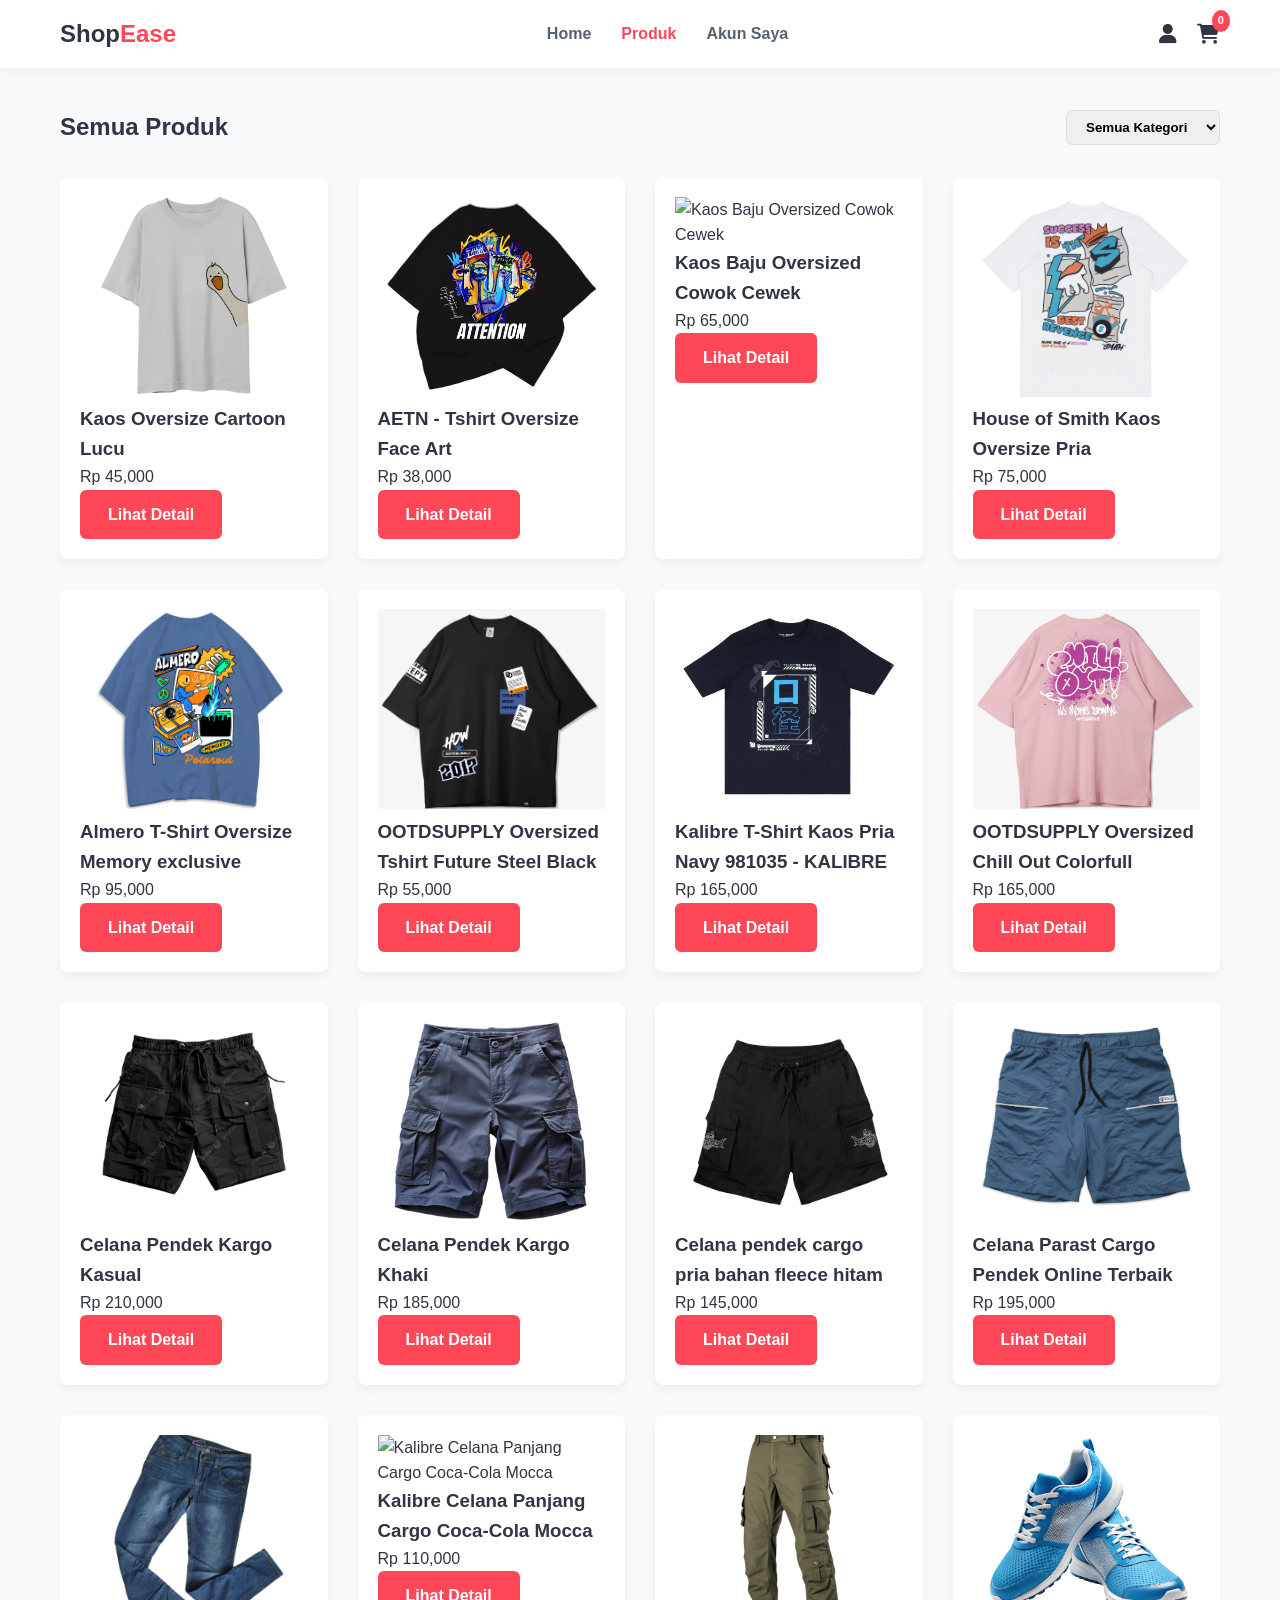
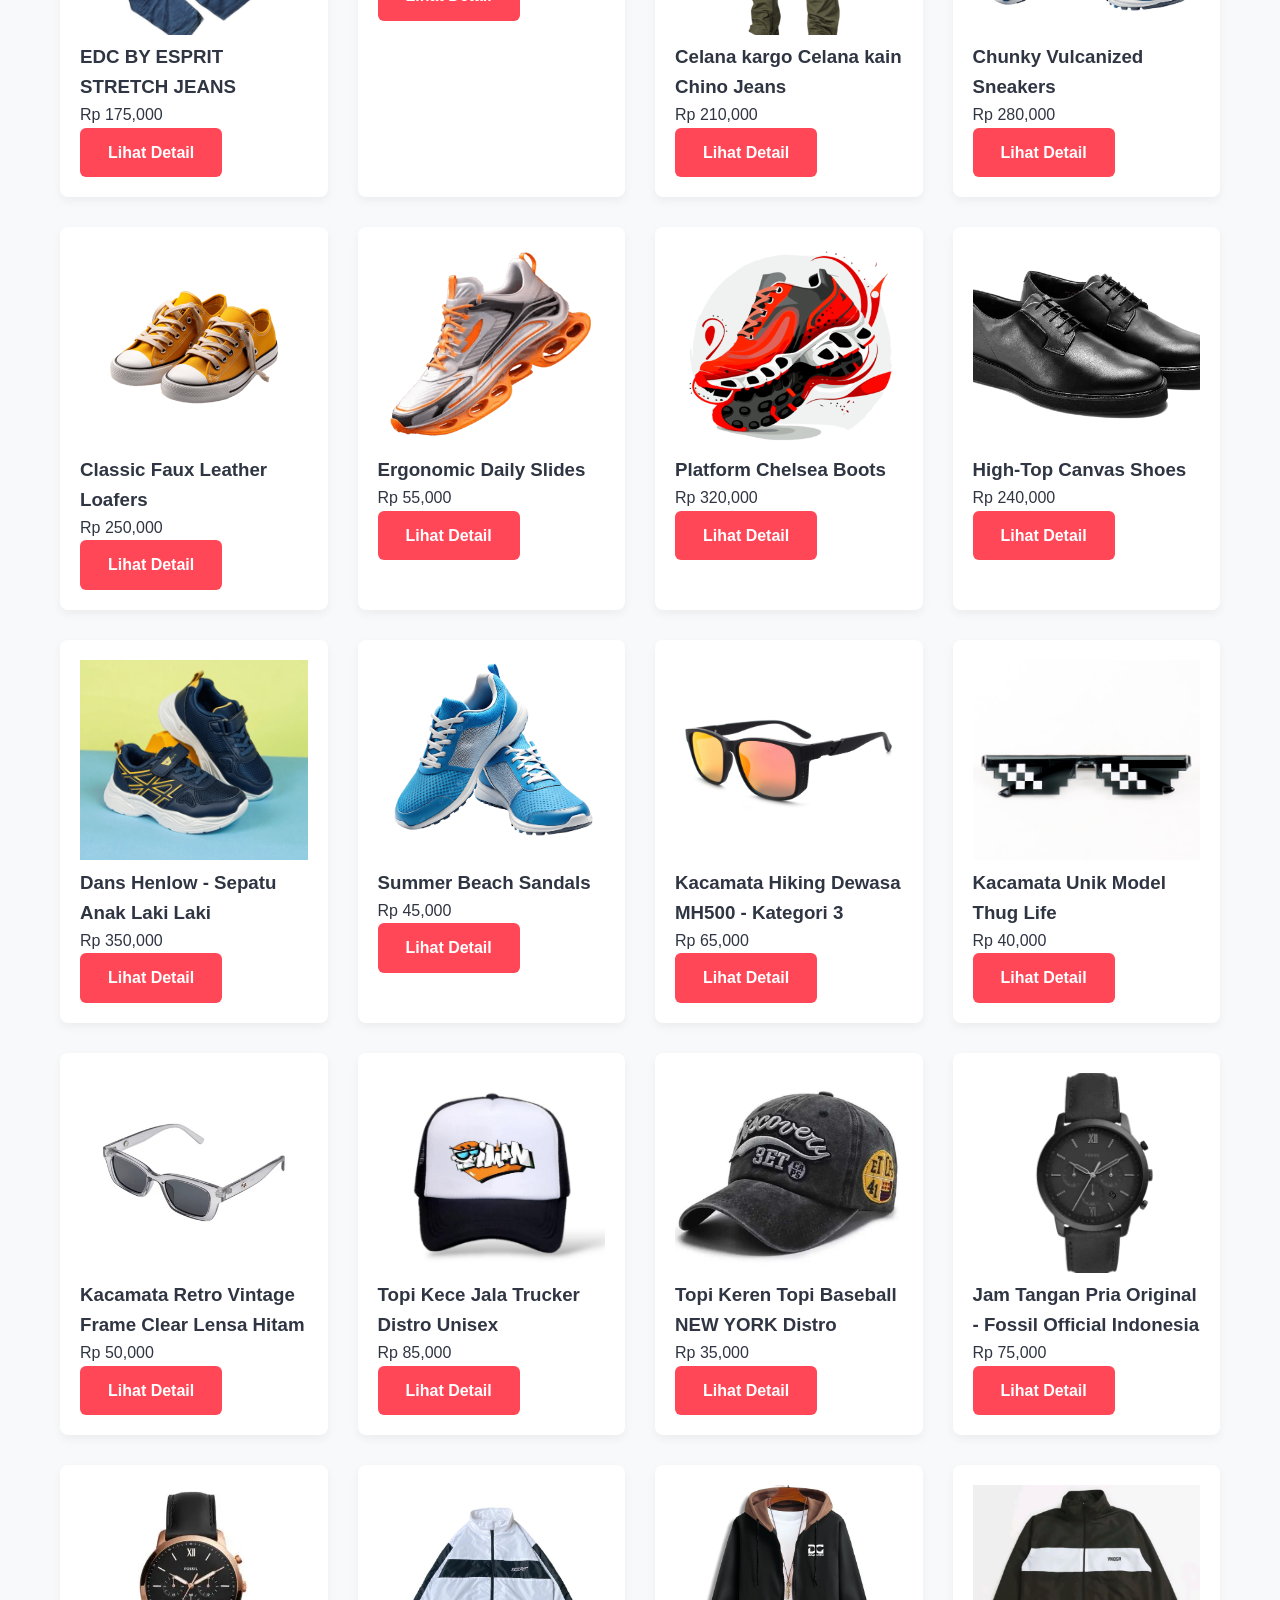
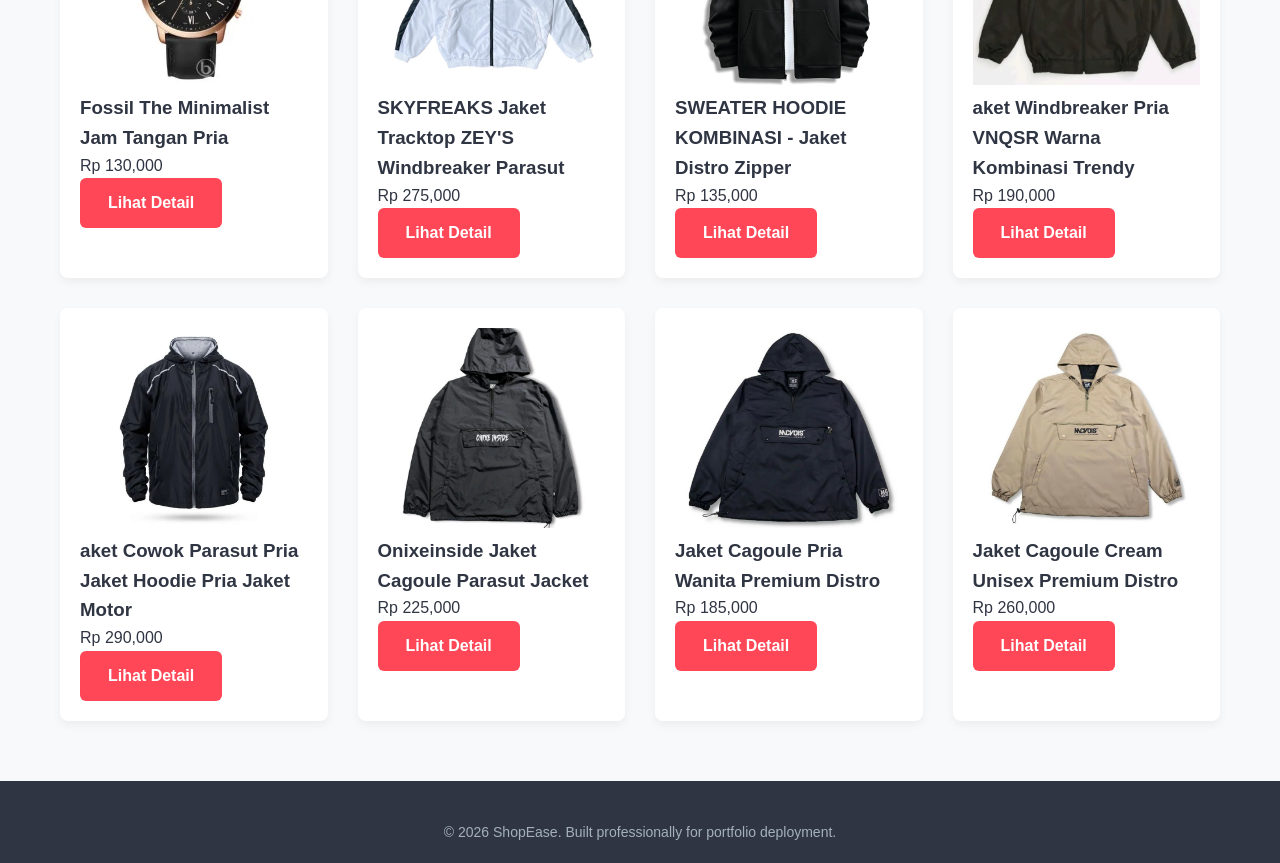
==== product-detail.html @ 487f9df6 "first commit" ====
<!DOCTYPE html>
<html lang="id">
<head>
    <meta charset="UTF-8">
    <meta name="viewport" content="width=device-width, initial-scale=1.0">
    <title>Detail Produk - ShopEase</title>
    <link rel="stylesheet" href="css/style.css">
    <link rel="stylesheet" href="https://cdnjs.cloudflare.com/ajax/libs/font-awesome/6.0.0/css/all.min.css">
</head>
<body>

    <header>
        <div class="navbar">
            <a href="index.html" class="logo">Shop<span>Ease</span></a>
            <nav>
                <ul>
                    <li><a href="index.html">Home</a></li>
                    <li><a href="shop.html">Produk</a></li>
                    <li><a href="profile.html">Akun Saya</a></li>
                </ul>
            </nav>
            <div class="nav-icons">
                <a href="login.html" title="Login"><i class="fas fa-user"></i></a>
                <a href="cart.html" class="cart-icon" title="Keranjang">
                    <i class="fas fa-shopping-cart"></i>
                    <span id="cart-count">0</span>
                </a>
            </div>
        </div>
    </header>

    <main style="max-width: 1200px; margin: 50px auto; padding: 0 20px;">
        <div style="display: flex; flex-wrap: wrap; gap: 50px; align-items: flex-start;">
            
            <div style="flex: 1; min-width: 300px;">
                <img id="detail-img" src="assets/product-1.jpg" alt="Foto Produk" style="width: 100%; max-height: 500px; object-fit: cover; border-radius: 8px; box-shadow: 0 4px 15px rgba(0,0,0,0.05);">
            </div>

            <div style="flex: 1; min-width: 300px;">
                <h1 id="detail-title" style="font-size: 32px; color: #2f3542; margin-bottom: 10px;">Nama Produk</h1>
                <p id="detail-price" style="font-size: 24px; color: #ff4757; font-weight: 700; margin-bottom: 20px;">Rp 0</p>
                
                <hr style="border: 0; border-top: 1px solid #ddd; margin-bottom: 20px;">
                
                <h3 style="margin-bottom: 10px; color: #2f3542;">Deskripsi Produk</h3>
                <p id="detail-desc" style="color: #57606f; line-height: 1.8; margin-bottom: 30px;">
                    Detail deskripsi produk akan muncul di sini secara dinamis berdasarkan data yang dikirim oleh server backend Java.
                </p>

                <div style="display: flex; gap: 15px; align-items: center;">
                    <div style="display: flex; align-items: center; border: 1px solid #ddd; border-radius: 6px; overflow: hidden;">
                        <button id="btn-minus" style="padding: 10px 15px; background: #f1f2f6; border: none; cursor: pointer; font-weight: bold;">-</button>
                        <input id="input-qty" type="number" value="1" min="1" style="width: 50px; text-align: center; border: none; outline: none; font-weight: bold;">
                        <button id="btn-plus" style="padding: 10px 15px; background: #f1f2f6; border: none; cursor: pointer; font-weight: bold;">+</button>
                    </div>
                    
                    <button id="btn-add-to-cart" class="btn" style="flex: 1; display: flex; justify-content: center; align-items: center; gap: 10px;">
                        <i class="fas fa-shopping-cart"></i> Masukkan Ke Keranjang
                    </button>
                </div>
            </div>

        </div>
    </main>

    <footer>
        <div class="footer-container">
            <p>&copy; 2026 ShopEase. Built professionally for portfolio deployment.</p>
        </div>
    </footer>

    <script src="js/products-data.js"></script>
<script src="js/main.js"></script>
<script src="js/detail.js"></script>
</body>
</html>
---- css/style.css ----
/* css/style.css */

/* 1. RESET & VARIABLE DASAR */
* {
    margin: 0;
    padding: 0;
    box-sizing: border-box;
    font-family: 'Segoe UI', Tahoma, Geneva, Verdana, sans-serif;
}

:root {
    --primary-color: #ff4757;    /* Warna merah aksen e-commerce */
    --dark-color: #2f3542;       /* Warna teks utama / gelap */
    --light-color: #f1f2f6;      /* Warna background abu terang */
    --white: #ffffff;
    --transition: all 0.3s ease;
}

body {
    background-color: #f8f9fa;
    color: var(--dark-color);
    line-height: 1.6;
}

/* 2. HEADER & NAVIGATION */
header {
    background: var(--white);
    box-shadow: 0 2px 10px rgba(0,0,0,0.05);
    position: sticky;
    top: 0;
    z-index: 1000;
}

.navbar {
    display: flex;
    justify-content: space-between;
    align-items: center;
    max-width: 1200px;
    margin: 0 auto;
    padding: 15px 20px;
}

.logo {
    font-size: 24px;
    font-weight: 800;
    text-decoration: none;
    color: var(--dark-color);
}

.logo span {
    color: var(--primary-color);
}

nav ul {
    display: flex;
    list-style: none;
}

nav ul li a {
    text-decoration: none;
    color: #57606f;
    padding: 10px 15px;
    font-weight: 600;
    transition: var(--transition);
}

nav ul li a:hover, nav ul li a.active {
    color: var(--primary-color);
}

.nav-icons {
    display: flex;
    align-items: center;
    gap: 20px;
}

.nav-icons a {
    color: var(--dark-color);
    font-size: 20px;
    text-decoration: none;
    position: relative;
    transition: var(--transition);
}

.nav-icons a:hover {
    color: var(--primary-color);
}

/* Badge Angka Keranjang */
#cart-count {
    position: absolute;
    top: -8px;
    right: -10px;
    background: var(--primary-color);
    color: var(--white);
    font-size: 11px;
    font-weight: bold;
    padding: 2px 6px;
    border-radius: 50%;
}

/* 3. REUSABLE COMPONENTS (Tombol & Judul) */
.btn {
    display: inline-block;
    background: var(--primary-color);
    color: var(--white);
    padding: 12px 28px;
    text-decoration: none;
    border-radius: 6px;
    font-weight: 700;
    border: none;
    cursor: pointer;
    transition: var(--transition);
}

.btn:hover {
    background: #e03747;
    transform: translateY(-2px);
}

.section-title {
    text-align: center;
    margin-bottom: 40px;
    font-size: 28px;
    position: relative;
}

.section-title::after {
    content: '';
    display: block;
    width: 60px;
    height: 3px;
    background: var(--primary-color);
    margin: 8px auto 0;
    border-radius: 2px;
}

/* 4. FOOTER */
footer {
    background: var(--dark-color);
    color: #a4b0be;
    padding: 40px 20px 20px;
    margin-top: 60px;
}

.footer-container {
    max-width: 1200px;
    margin: 0 auto;
    text-align: center;
}

.footer-container p {
    font-size: 14px;
}
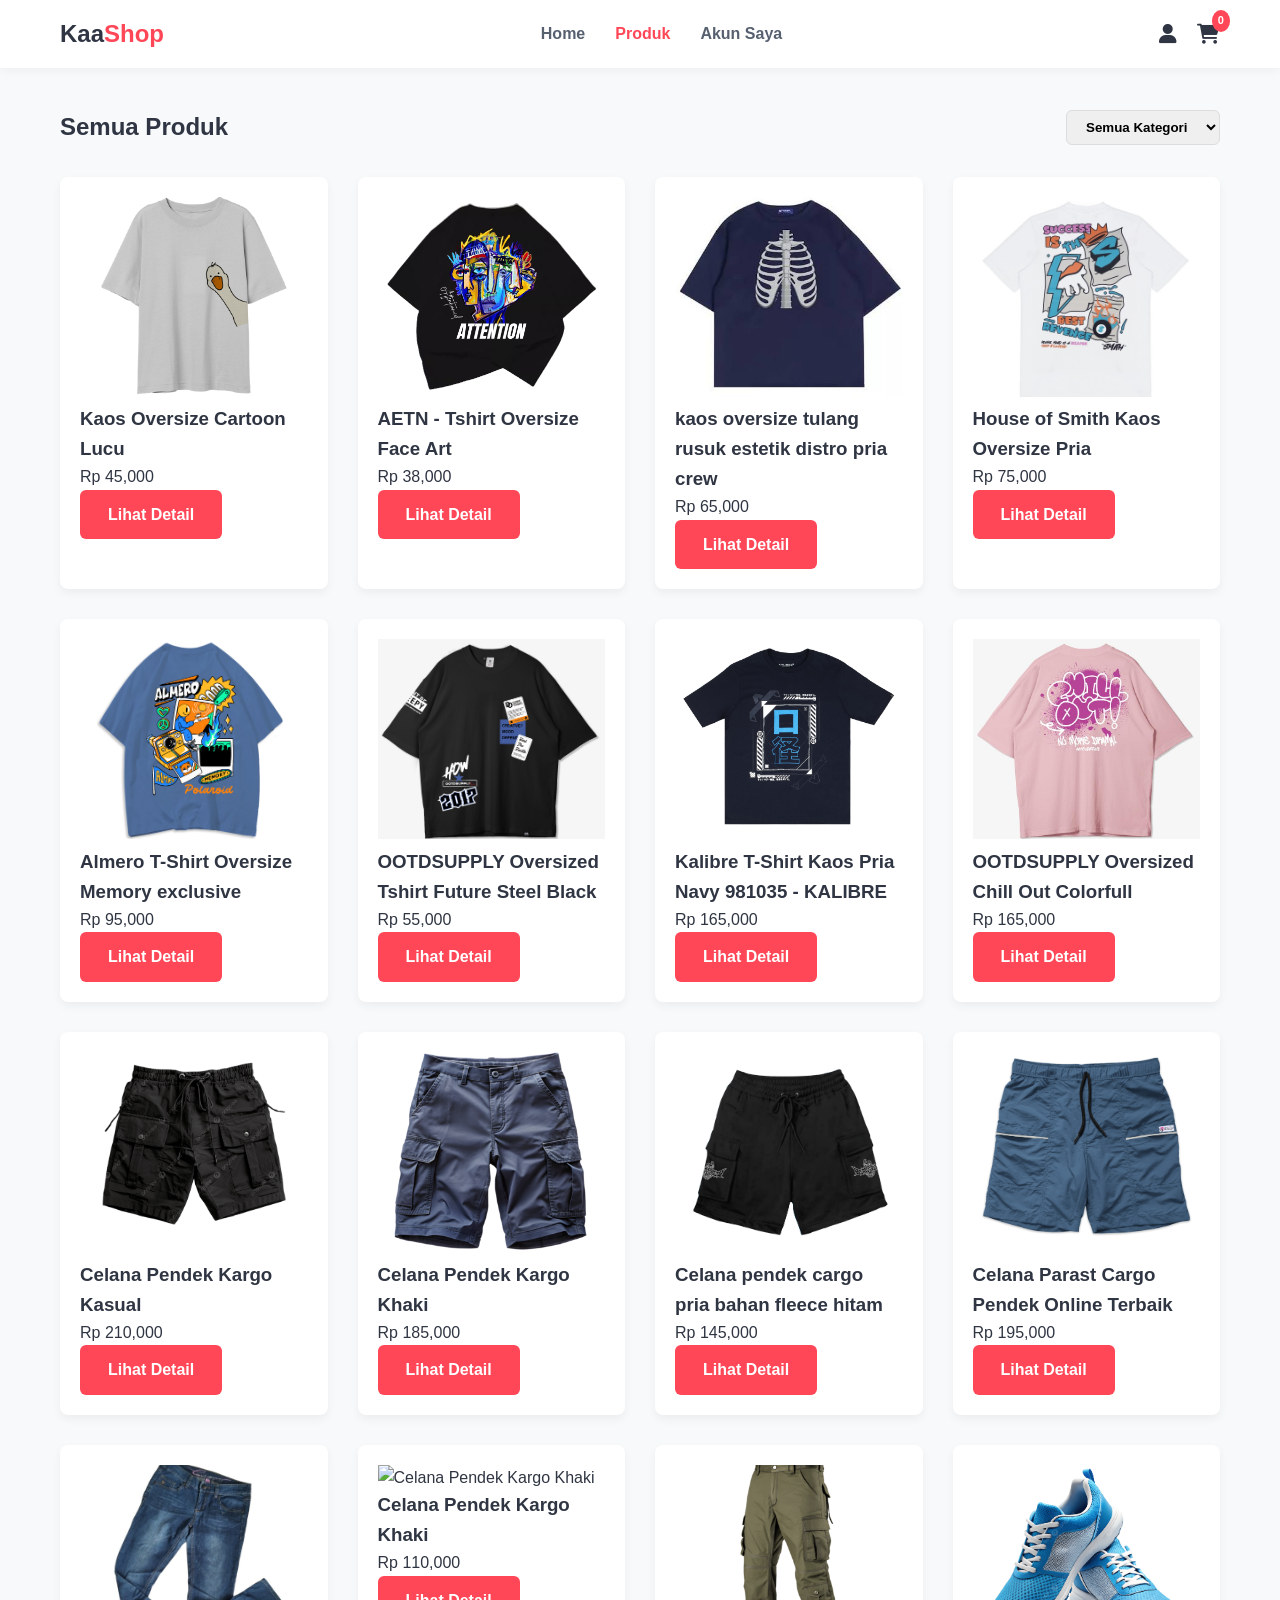
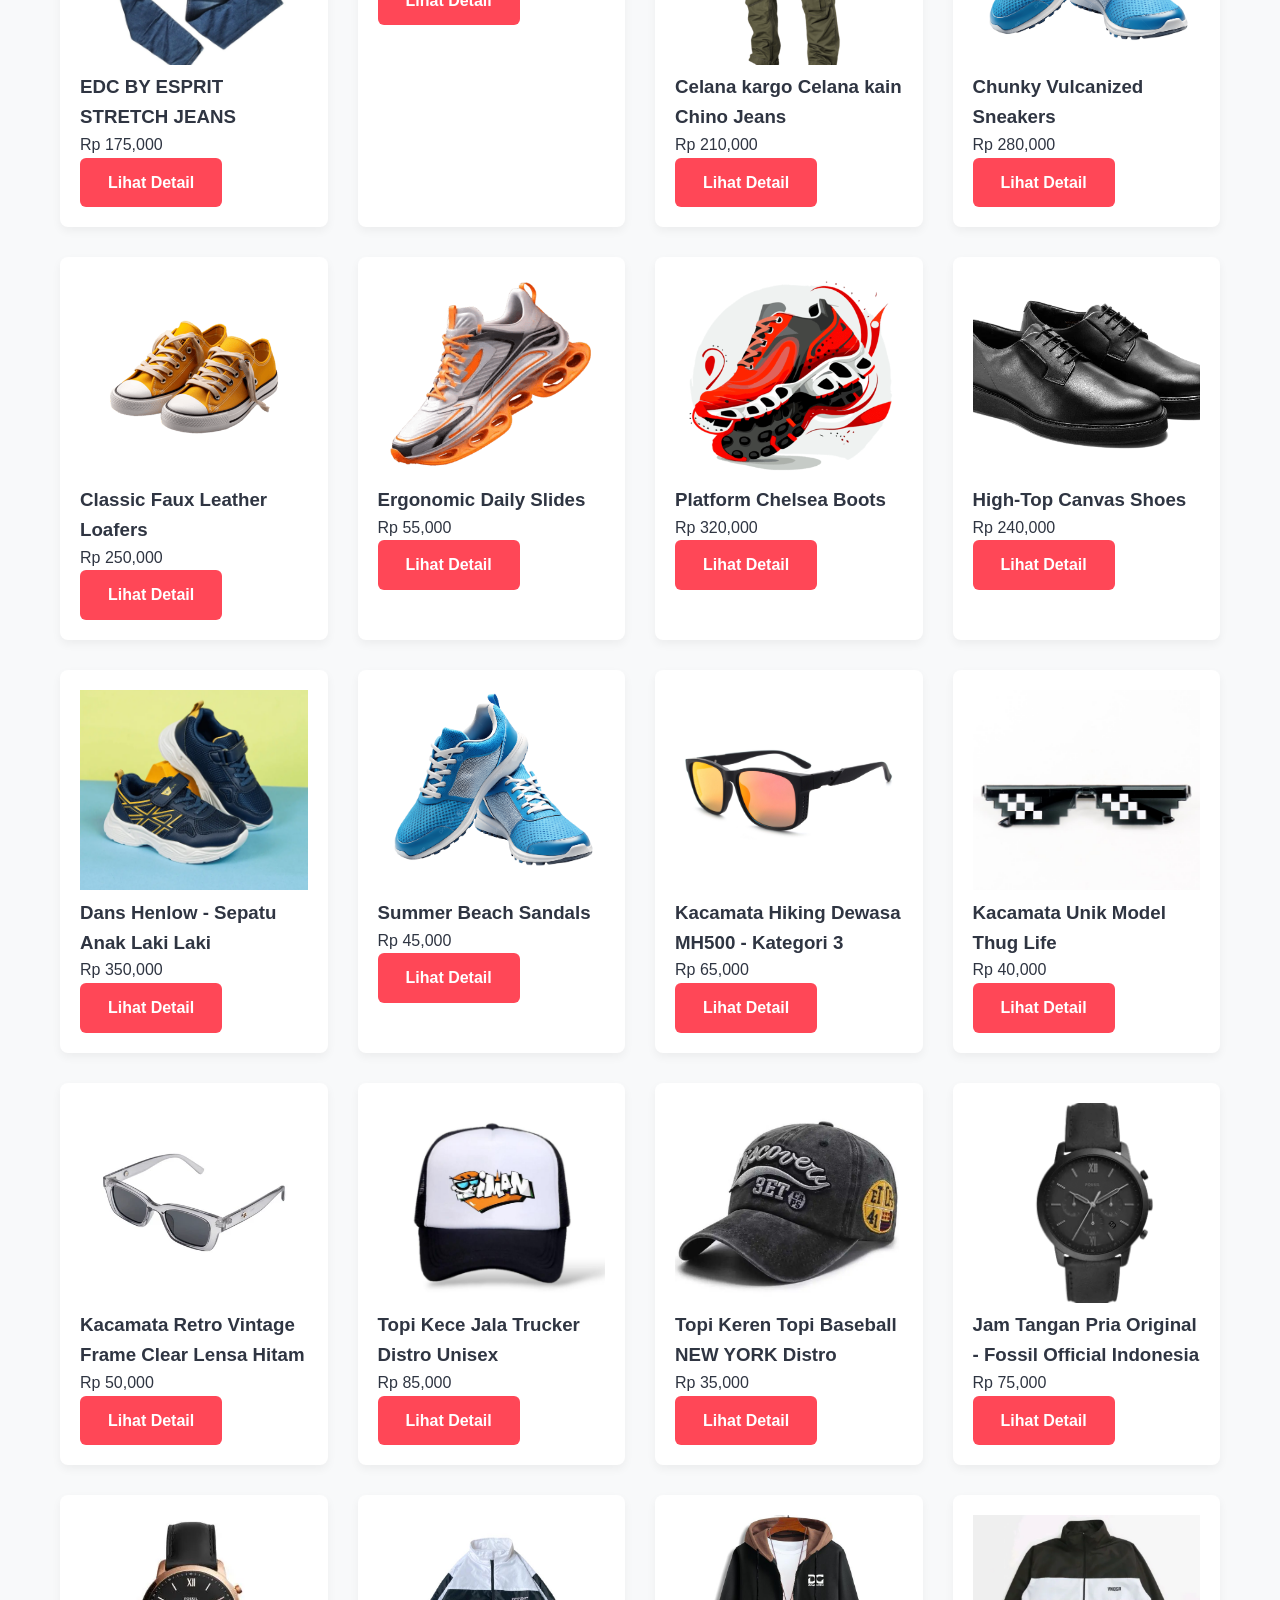
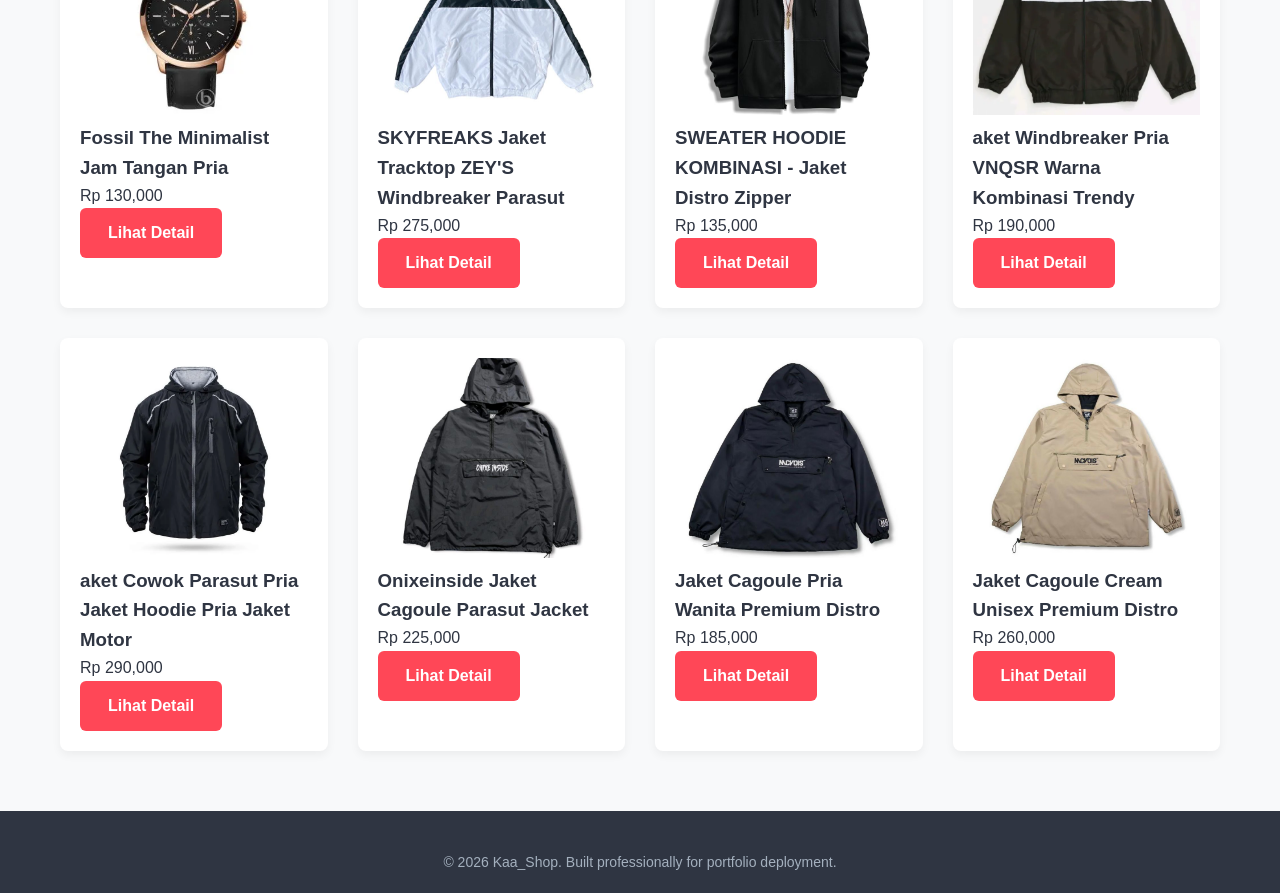
==== commit c0d84808: "update web" ====
--- a/product-detail.html
+++ b/product-detail.html
@@ -3,7 +3,7 @@
 <head>
     <meta charset="UTF-8">
     <meta name="viewport" content="width=device-width, initial-scale=1.0">
-    <title>Detail Produk - ShopEase</title>
+    <title>Detail Produk - Kaa_Shop</title>
     <link rel="stylesheet" href="css/style.css">
     <link rel="stylesheet" href="https://cdnjs.cloudflare.com/ajax/libs/font-awesome/6.0.0/css/all.min.css">
 </head>
@@ -65,7 +65,7 @@
 
     <footer>
         <div class="footer-container">
-            <p>&copy; 2026 ShopEase. Built professionally for portfolio deployment.</p>
+            <p>&copy; 2026 Kaa_Shop. Built professionally for portfolio deployment.</p>
         </div>
     </footer>
 
